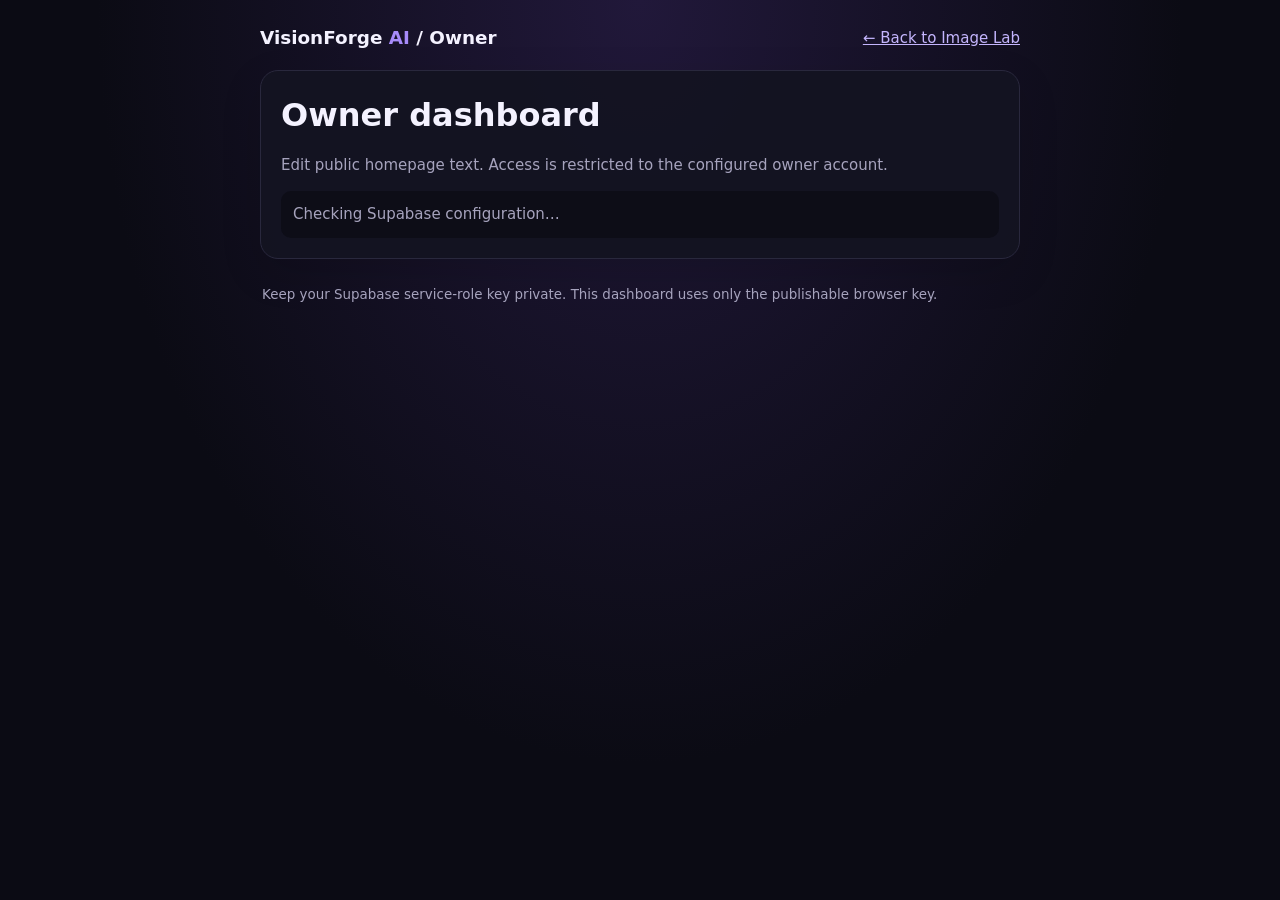
==== web-app/admin.html @ 821c1cf7 "Add GitHub OAuth sign-in to owner dashboard" ====
<!doctype html>
<html lang="en"><head>
<meta charset="utf-8"><meta name="viewport" content="width=device-width,initial-scale=1"><meta name="theme-color" content="#0b0b14"><meta name="robots" content="noindex,nofollow">
<title>VisionForge AI · Owner dashboard</title>
<style>
:root{color-scheme:dark;--line:#29283d;--text:#f4f2ff;--muted:#a6a3bd;--purple:#a78bfa}*{box-sizing:border-box}body{margin:0;min-height:100vh;background:radial-gradient(ellipse at top,#21183a 0,#0b0b14 60%);color:var(--text);font:15px/1.5 system-ui,-apple-system,Segoe UI,sans-serif;padding:24px 14px}.shell{max-width:760px;margin:auto}.top,.row{display:flex;justify-content:space-between;align-items:center;gap:12px;flex-wrap:wrap}.top{margin-bottom:18px}.brand{font-size:1.15rem;font-weight:800}.brand span{color:var(--purple)}a{color:#c4b5fd}.card{background:rgba(20,20,33,.95);border:1px solid var(--line);border-radius:18px;padding:20px;margin:14px 0;box-shadow:0 14px 40px #0002}h1{font-size:clamp(1.5rem,4vw,2rem);margin:0 0 8px}h2{font-size:1rem;margin:0 0 14px}.muted{color:var(--muted)}.notice{padding:12px;border-radius:10px;background:#0d0d17;color:var(--muted);overflow-wrap:anywhere}.notice.error{color:#fecaca;border:1px solid #7f1d1d}.notice.ok{color:#d9f99d;border:1px solid #365314}label{display:block;font-weight:650;margin:15px 0 6px}input,textarea{width:100%;border:1px solid #38334e;border-radius:10px;padding:12px;background:#0e0d19;color:var(--text);font:inherit}textarea{min-height:94px;resize:vertical}button{border:1px solid #3a3550;border-radius:11px;background:#201d32;color:var(--text);padding:11px 14px;font:inherit;cursor:pointer;min-height:42px}button.primary{background:linear-gradient(135deg,#8b5cf6,#6d28d9);border:0;font-weight:750}button:disabled{opacity:.5;cursor:not-allowed}.actions{display:flex;gap:9px;flex-wrap:wrap;margin-top:16px}.small,footer{font-size:.84rem}.hidden{display:none!important}input[type=checkbox]{width:auto;accent-color:var(--purple)}.check{display:flex;align-items:center;gap:9px;font-weight:500}.check label{margin:0}.safe{font-size:.84rem;color:#c7e9a2}footer{color:var(--muted);padding:12px 2px}@media(max-width:480px){.card{padding:15px}body{padding:15px 10px}}
</style></head><body><main class="shell">
<div class="top"><div class="brand">VisionForge <span>AI</span> / Owner</div><a href="./index.html">← Back to Image Lab</a></div>
<section class="card"><h1>Owner dashboard</h1><p class="muted">Edit public homepage text. Access is restricted to the configured owner account.</p><div id="setup" class="notice">Checking Supabase configuration…</div></section>
<section id="login-card" class="card hidden"><h2>Secure owner sign-in</h2><p class="muted">Sign in with the GitHub account linked to the owner email.</p><div class="actions"><button id="github-login" class="primary">Continue with GitHub</button></div><p id="login-status" class="notice" role="status" aria-live="polite">Only the verified owner email mo655099@gmail.com can manage content.</p></section>
<section id="editor-card" class="card hidden"><div class="row"><h2>Homepage content</h2><button id="sign-out">Sign out</button></div><p id="signed-in" class="muted small"></p>
<label for="label">Header label</label><input id="label" maxlength="100">
<label for="tagline">Intro line</label><textarea id="tagline" maxlength="240"></textarea>
<label for="description">Short description (SEO)</label><textarea id="description" maxlength="300"></textarea>
<label for="footer-text">Footer text</label><input id="footer-text" maxlength="180">
<label class="check"><input id="published" type="checkbox" checked> Publish these changes to visitors</label>
<div class="actions"><button id="save" class="primary">Save changes</button><button id="reload">Reload saved content</button></div><p id="editor-status" class="notice" role="status" aria-live="polite">Loading saved content…</p><p class="safe">Database Row Level Security protects writes in addition to the page’s owner check.</p></section>
<footer>Keep your Supabase service-role key private. This dashboard uses only the publishable browser key.</footer></main>
<script type="module">
import { createClient } from "https://esm.sh/@supabase/supabase-js@2";
import { SUPABASE_URL, SUPABASE_PUBLISHABLE_KEY, OWNER_EMAIL } from "./supabase-config.js";
const $ = id => document.getElementById(id);
const configured = SUPABASE_URL.startsWith("https://") && SUPABASE_PUBLISHABLE_KEY.length > 20;
let supabase = null, activeUser = null;
const setNotice = (id, text, kind = "") => { const el = $(id); el.textContent = text; el.className = "notice" + (kind ? " " + kind : ""); };
const show = (id, yes) => $(id).classList.toggle("hidden", !yes);
const checkOwner = user => !!user && (user.email || "").toLowerCase() === OWNER_EMAIL.toLowerCase();
async function loadContent() {
  setNotice("editor-status", "Loading saved content…");
  const { data, error } = await supabase.from("site_content").select("label, tagline, description, footer_text, published").eq("id", "home").maybeSingle();
  if (error) { setNotice("editor-status", "Could not load content: " + error.message + ". Confirm the SQL setup was run.", "error"); return; }
  if (!data) { setNotice("editor-status", "No content row found. Run supabase/owner-dashboard.sql in Supabase SQL Editor.", "error"); return; }
  $("label").value = data.label; $("tagline").value = data.tagline; $("description").value = data.description;
  $("footer-text").value = data.footer_text; $("published").checked = data.published;
  setNotice("editor-status", "Saved content loaded.", "ok");
}
async function refreshSession() {
  if (!supabase) return;
  const { data, error } = await supabase.auth.getSession();
  if (error) { setNotice("setup", "Could not check sign-in status. Check Supabase configuration and redirect URLs.", "error"); return; }
  const user = data.session?.user || null;
  if (user && !checkOwner(user)) {
    await supabase.auth.signOut(); activeUser = null; show("login-card", true); show("editor-card", false);
    setNotice("login-status", "Access denied. This dashboard is reserved for the configured owner email.", "error"); return;
  }
  activeUser = user; show("login-card", !user); show("editor-card", !!user);
  if (user) { $("signed-in").textContent = "Signed in as " + user.email; await loadContent(); }
}
$("github-login").addEventListener("click", async () => {
  $("github-login").disabled = true; setNotice("login-status", "Redirecting to GitHub…");
  const { error } = await supabase.auth.signInWithOAuth({
    provider: "github",
    options: { redirectTo: new URL("./admin.html", location.href).href, scopes: "read:user user:email" }
  });
  if (error) { $("github-login").disabled = false; setNotice("login-status", "Could not start GitHub sign-in: " + error.message + ". Check the Supabase GitHub provider setup.", "error"); }
});
$("save").addEventListener("click", async () => {
  if (!checkOwner(activeUser)) { setNotice("editor-status", "Owner sign-in required.", "error"); return; }
  const payload = { id:"home", label:$("label").value.trim(), tagline:$("tagline").value.trim(), description:$("description").value.trim(), footer_text:$("footer-text").value.trim(), published:$("published").checked, updated_at:new Date().toISOString(), updated_by:activeUser.id };
  if (!payload.label || !payload.tagline || !payload.description || !payload.footer_text) { setNotice("editor-status", "Please fill in all text fields.", "error"); return; }
  $("save").disabled = true;
  const { error } = await supabase.from("site_content").upsert(payload, { onConflict:"id" });
  $("save").disabled = false;
  setNotice("editor-status", error ? "Save blocked or failed: " + error.message + ". Check the owner RLS policy." : "Changes saved. Published text appears on the homepage after refresh.", error ? "error" : "ok");
});
$("reload").addEventListener("click", loadContent);
$("sign-out").addEventListener("click", async () => { await supabase.auth.signOut(); activeUser = null; show("editor-card", false); show("login-card", true); setNotice("login-status", "Signed out."); });
if (configured) {
  supabase = createClient(SUPABASE_URL, SUPABASE_PUBLISHABLE_KEY, { auth:{persistSession:true,autoRefreshToken:true,detectSessionInUrl:true} });
  $("setup").textContent = "Supabase configured. Database Row Level Security also enforces owner-only writes.";
  supabase.auth.onAuthStateChange(() => { setTimeout(() => refreshSession(), 0); });
  await refreshSession();
} else {
  setNotice("setup", "Setup required: set SUPABASE_URL and SUPABASE_PUBLISHABLE_KEY in web-app/supabase-config.js, then run the SQL setup. Never put a service-role key in browser code.", "error");
}
</script></body></html>
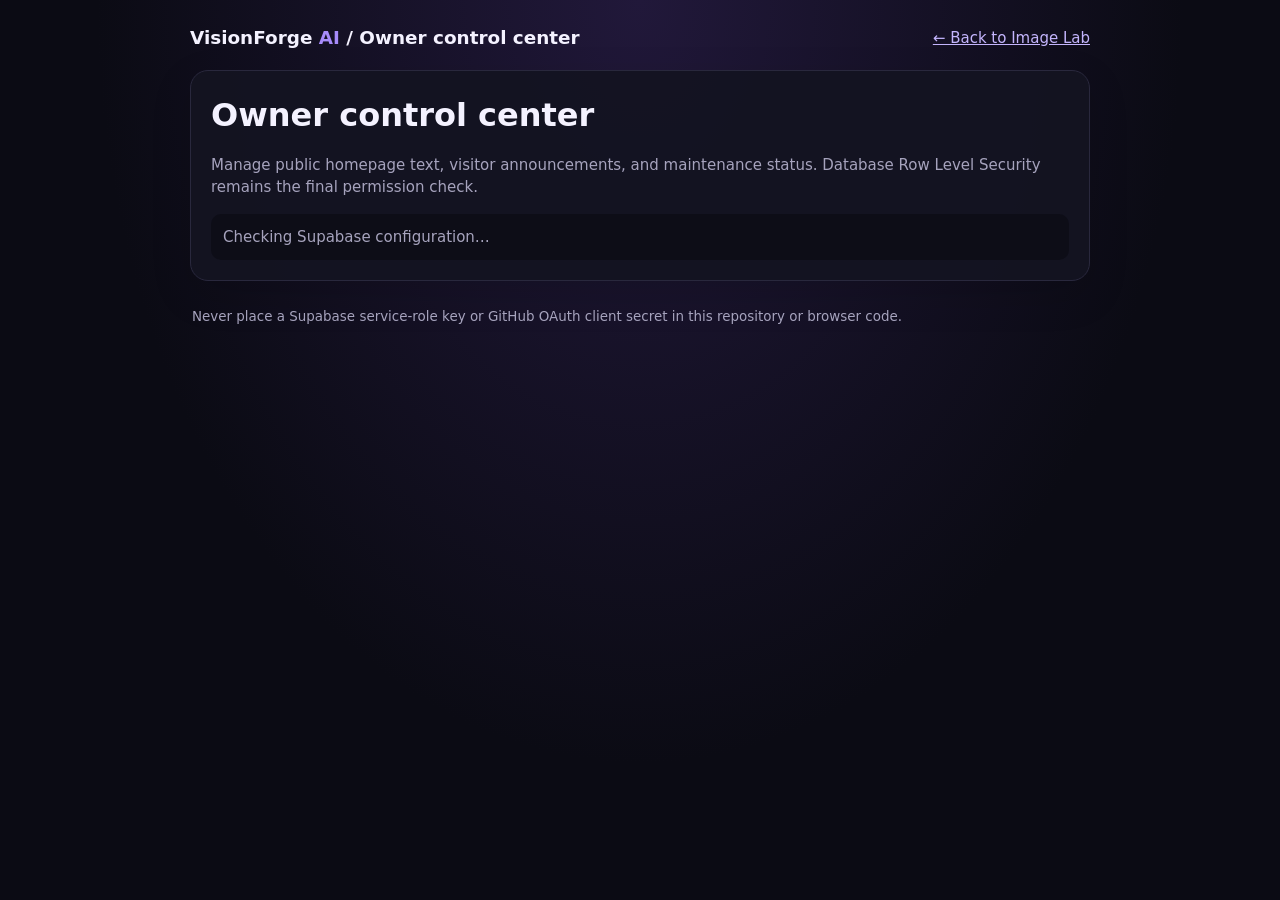
==== commit da4bbfb3: "Expand owner dashboard into control center" ====
--- a/web-app/admin.html
+++ b/web-app/admin.html
@@ -1,38 +1,62 @@
 <!doctype html>
 <html lang="en"><head>
 <meta charset="utf-8"><meta name="viewport" content="width=device-width,initial-scale=1"><meta name="theme-color" content="#0b0b14"><meta name="robots" content="noindex,nofollow">
-<title>VisionForge AI · Owner dashboard</title>
+<title>VisionForge AI · Owner control center</title>
 <style>
-:root{color-scheme:dark;--line:#29283d;--text:#f4f2ff;--muted:#a6a3bd;--purple:#a78bfa}*{box-sizing:border-box}body{margin:0;min-height:100vh;background:radial-gradient(ellipse at top,#21183a 0,#0b0b14 60%);color:var(--text);font:15px/1.5 system-ui,-apple-system,Segoe UI,sans-serif;padding:24px 14px}.shell{max-width:760px;margin:auto}.top,.row{display:flex;justify-content:space-between;align-items:center;gap:12px;flex-wrap:wrap}.top{margin-bottom:18px}.brand{font-size:1.15rem;font-weight:800}.brand span{color:var(--purple)}a{color:#c4b5fd}.card{background:rgba(20,20,33,.95);border:1px solid var(--line);border-radius:18px;padding:20px;margin:14px 0;box-shadow:0 14px 40px #0002}h1{font-size:clamp(1.5rem,4vw,2rem);margin:0 0 8px}h2{font-size:1rem;margin:0 0 14px}.muted{color:var(--muted)}.notice{padding:12px;border-radius:10px;background:#0d0d17;color:var(--muted);overflow-wrap:anywhere}.notice.error{color:#fecaca;border:1px solid #7f1d1d}.notice.ok{color:#d9f99d;border:1px solid #365314}label{display:block;font-weight:650;margin:15px 0 6px}input,textarea{width:100%;border:1px solid #38334e;border-radius:10px;padding:12px;background:#0e0d19;color:var(--text);font:inherit}textarea{min-height:94px;resize:vertical}button{border:1px solid #3a3550;border-radius:11px;background:#201d32;color:var(--text);padding:11px 14px;font:inherit;cursor:pointer;min-height:42px}button.primary{background:linear-gradient(135deg,#8b5cf6,#6d28d9);border:0;font-weight:750}button:disabled{opacity:.5;cursor:not-allowed}.actions{display:flex;gap:9px;flex-wrap:wrap;margin-top:16px}.small,footer{font-size:.84rem}.hidden{display:none!important}input[type=checkbox]{width:auto;accent-color:var(--purple)}.check{display:flex;align-items:center;gap:9px;font-weight:500}.check label{margin:0}.safe{font-size:.84rem;color:#c7e9a2}footer{color:var(--muted);padding:12px 2px}@media(max-width:480px){.card{padding:15px}body{padding:15px 10px}}
+:root{color-scheme:dark;--line:#29283d;--text:#f4f2ff;--muted:#a6a3bd;--purple:#a78bfa;--green:#a3e635}*{box-sizing:border-box}body{margin:0;min-height:100vh;background:radial-gradient(ellipse at top,#21183a 0,#0b0b14 60%);color:var(--text);font:15px/1.5 system-ui,-apple-system,Segoe UI,sans-serif;padding:24px 14px}.shell{max-width:900px;margin:auto}.top,.row{display:flex;justify-content:space-between;align-items:center;gap:12px;flex-wrap:wrap}.top{margin-bottom:18px}.brand{font-size:1.15rem;font-weight:800}.brand span{color:var(--purple)}a{color:#c4b5fd}.card{background:rgba(20,20,33,.95);border:1px solid var(--line);border-radius:18px;padding:20px;margin:14px 0;box-shadow:0 14px 40px #0002}h1{font-size:clamp(1.5rem,4vw,2rem);margin:0 0 8px}h2{font-size:1rem;margin:0 0 14px}.muted{color:var(--muted)}.notice{padding:12px;border-radius:10px;background:#0d0d17;color:var(--muted);overflow-wrap:anywhere}.notice.error{color:#fecaca;border:1px solid #7f1d1d}.notice.ok{color:#d9f99d;border:1px solid #365314}.notice.warn{color:#fde68a;border:1px solid #854d0e}label{display:block;font-weight:650;margin:15px 0 6px}input,textarea{width:100%;border:1px solid #38334e;border-radius:10px;padding:12px;background:#0e0d19;color:var(--text);font:inherit}textarea{min-height:94px;resize:vertical}button{border:1px solid #3a3550;border-radius:11px;background:#201d32;color:var(--text);padding:11px 14px;font:inherit;cursor:pointer;min-height:42px}button.primary{background:linear-gradient(135deg,#8b5cf6,#6d28d9);border:0;font-weight:750}button:disabled{opacity:.5;cursor:not-allowed}.actions{display:flex;gap:9px;flex-wrap:wrap;margin-top:16px}.small,footer{font-size:.84rem}.hidden{display:none!important}input[type=checkbox]{width:auto;accent-color:var(--purple)}.check{display:flex;align-items:center;gap:9px;font-weight:500}.check label{margin:0}.safe{font-size:.84rem;color:#c7e9a2}.grid{display:grid;grid-template-columns:repeat(3,minmax(0,1fr));gap:10px}.metric{padding:14px;border:1px solid var(--line);border-radius:12px;background:#0d0d17;min-width:0}.metric strong{display:block;font-size:1rem;overflow-wrap:anywhere}.metric span{color:var(--muted);font-size:.82rem}footer{color:var(--muted);padding:12px 2px}@media(max-width:560px){.card{padding:15px}body{padding:15px 10px}.grid{grid-template-columns:1fr}}
 </style></head><body><main class="shell">
-<div class="top"><div class="brand">VisionForge <span>AI</span> / Owner</div><a href="./index.html">← Back to Image Lab</a></div>
-<section class="card"><h1>Owner dashboard</h1><p class="muted">Edit public homepage text. Access is restricted to the configured owner account.</p><div id="setup" class="notice">Checking Supabase configuration…</div></section>
-<section id="login-card" class="card hidden"><h2>Secure owner sign-in</h2><p class="muted">Sign in with the GitHub account linked to the owner email.</p><div class="actions"><button id="github-login" class="primary">Continue with GitHub</button></div><p id="login-status" class="notice" role="status" aria-live="polite">Only the verified owner email mo655099@gmail.com can manage content.</p></section>
-<section id="editor-card" class="card hidden"><div class="row"><h2>Homepage content</h2><button id="sign-out">Sign out</button></div><p id="signed-in" class="muted small"></p>
+<div class="top"><div class="brand">VisionForge <span>AI</span> / Owner control center</div><a href="./index.html">← Back to Image Lab</a></div>
+<section class="card"><h1>Owner control center</h1><p class="muted">Manage public homepage text, visitor announcements, and maintenance status. Database Row Level Security remains the final permission check.</p><div id="setup" class="notice">Checking Supabase configuration…</div></section>
+<section id="login-card" class="card hidden"><h2>Sign in to VisionForge AI</h2><p class="muted">Use the shared login page. Owner controls are available only to the authorized GitHub account.</p><div class="actions"><button id="github-login" class="primary">Open shared login page</button></div><p id="login-status" class="notice" role="status" aria-live="polite">Owner access requires the authorized GitHub account.</p></section>
+<section id="editor-card" class="hidden">
+<div class="card"><div class="row"><h2>Control overview</h2><button id="sign-out">Sign out</button></div><p id="signed-in" class="muted small"></p><div class="grid"><div class="metric"><strong id="publish-state">Checking…</strong><span>Homepage visibility</span></div><div class="metric"><strong id="announcement-state">Checking…</strong><span>Visitor announcement</span></div><div class="metric"><strong id="maintenance-state">Checking…</strong><span>Maintenance mode</span></div></div><p id="last-updated" class="muted small">Last saved: not loaded</p></div>
+<div class="card"><h2>Homepage content</h2>
 <label for="label">Header label</label><input id="label" maxlength="100">
 <label for="tagline">Intro line</label><textarea id="tagline" maxlength="240"></textarea>
 <label for="description">Short description (SEO)</label><textarea id="description" maxlength="300"></textarea>
 <label for="footer-text">Footer text</label><input id="footer-text" maxlength="180">
-<label class="check"><input id="published" type="checkbox" checked> Publish these changes to visitors</label>
-<div class="actions"><button id="save" class="primary">Save changes</button><button id="reload">Reload saved content</button></div><p id="editor-status" class="notice" role="status" aria-live="polite">Loading saved content…</p><p class="safe">Database Row Level Security protects writes in addition to the page’s owner check.</p></section>
-<footer>Keep your Supabase service-role key private. This dashboard uses only the publishable browser key.</footer></main>
+<label class="check"><input id="published" type="checkbox" checked> Publish database-managed homepage text</label>
+</div>
+<div class="card"><h2>Visitor announcement</h2><p class="muted small">Show a short notice at the top of the public Image Lab. Keep it helpful and avoid posting private information.</p>
+<label for="announcement-text">Announcement message</label><textarea id="announcement-text" maxlength="240" placeholder="New features are available…"></textarea>
+<label class="check"><input id="announcement-enabled" type="checkbox"> Show announcement to visitors</label>
+</div>
+<div class="card"><h2>App availability</h2><p class="muted small">Maintenance mode displays your message and temporarily hides the public image workspace. The owner dashboard stays available.</p>
+<label for="maintenance-message">Maintenance message</label><textarea id="maintenance-message" maxlength="240"></textarea>
+<label class="check"><input id="maintenance-mode" type="checkbox"> Enable maintenance mode for visitors</label>
+<p class="notice warn">Use maintenance mode only when needed. Visitors can still open the login page and owner dashboard.</p>
+</div>
+<div class="card"><div class="actions"><button id="save" class="primary">Save all controls</button><button id="reload">Discard local edits / reload saved settings</button><button id="preview">Open public app</button></div><p id="editor-status" class="notice" role="status" aria-live="polite">Loading saved settings…</p><p class="safe">Security: this page uses the public Supabase key only. Owner writes are enforced by database RLS, not just by this interface.</p></div>
+</section>
+<footer>Never place a Supabase service-role key or GitHub OAuth client secret in this repository or browser code.</footer></main>
 <script type="module">
 import { createClient } from "https://esm.sh/@supabase/supabase-js@2";
-import { SUPABASE_URL, SUPABASE_PUBLISHABLE_KEY, OWNER_EMAIL } from "./supabase-config.js";
+import { SUPABASE_URL, SUPABASE_PUBLISHABLE_KEY, OWNER_EMAIL, OWNER_GITHUB_USERNAME } from "./supabase-config.js";
 const $ = id => document.getElementById(id);
 const configured = SUPABASE_URL.startsWith("https://") && SUPABASE_PUBLISHABLE_KEY.length > 20;
-let supabase = null, activeUser = null;
+let supabase = null, activeUser = null, busy = false;
 const setNotice = (id, text, kind = "") => { const el = $(id); el.textContent = text; el.className = "notice" + (kind ? " " + kind : ""); };
 const show = (id, yes) => $(id).classList.toggle("hidden", !yes);
-const checkOwner = user => !!user && (user.email || "").toLowerCase() === OWNER_EMAIL.toLowerCase();
+const checkOwner = user => !!user && (user.email || "").toLowerCase() === OWNER_EMAIL.toLowerCase() &&
+  (user.identities || []).some(identity => { const data = identity.identity_data || {}; return identity.provider === "github" && String(data.user_name || data.login || "").toLowerCase() === OWNER_GITHUB_USERNAME.toLowerCase(); });
+function renderOverview(data) {
+  $("publish-state").textContent = data.published ? "Published" : "Hidden";
+  $("announcement-state").textContent = data.announcement_enabled ? "On" : "Off";
+  $("maintenance-state").textContent = data.maintenance_mode ? "Enabled" : "Off";
+  $("last-updated").textContent = "Last saved: " + (data.updated_at ? new Date(data.updated_at).toLocaleString() : "not recorded");
+}
 async function loadContent() {
-  setNotice("editor-status", "Loading saved content…");
-  const { data, error } = await supabase.from("site_content").select("label, tagline, description, footer_text, published").eq("id", "home").maybeSingle();
-  if (error) { setNotice("editor-status", "Could not load content: " + error.message + ". Confirm the SQL setup was run.", "error"); return; }
-  if (!data) { setNotice("editor-status", "No content row found. Run supabase/owner-dashboard.sql in Supabase SQL Editor.", "error"); return; }
-  $("label").value = data.label; $("tagline").value = data.tagline; $("description").value = data.description;
-  $("footer-text").value = data.footer_text; $("published").checked = data.published;
-  setNotice("editor-status", "Saved content loaded.", "ok");
+  setNotice("editor-status", "Loading saved settings…");
+  const { data, error } = await supabase.from("site_content").select("label,tagline,description,footer_text,published,announcement_text,announcement_enabled,maintenance_mode,maintenance_message,updated_at,updated_by").eq("id","home").maybeSingle();
+  if (error) { setNotice("editor-status", "Could not load settings: " + error.message + ". Confirm the latest SQL setup was run.", "error"); return; }
+  if (!data) { setNotice("editor-status", "No settings row found. Run supabase/owner-dashboard.sql in Supabase SQL Editor.", "error"); return; }
+  $("label").value = data.label || ""; $("tagline").value = data.tagline || ""; $("description").value = data.description || "";
+  $("footer-text").value = data.footer_text || ""; $("published").checked = !!data.published;
+  $("announcement-text").value = data.announcement_text || ""; $("announcement-enabled").checked = !!data.announcement_enabled;
+  $("maintenance-mode").checked = !!data.maintenance_mode;
+  $("maintenance-message").value = data.maintenance_message || "VisionForge AI is temporarily undergoing maintenance. Please check back soon.";
+  renderOverview(data);
+  setNotice("editor-status", "Saved settings loaded. Your unsaved edits will be replaced if you reload.", "ok");
 }
 async function refreshSession() {
   if (!supabase) return;
@@ -41,36 +65,43 @@
   const user = data.session?.user || null;
   if (user && !checkOwner(user)) {
     await supabase.auth.signOut(); activeUser = null; show("login-card", true); show("editor-card", false);
-    setNotice("login-status", "Access denied. This dashboard is reserved for the configured owner email.", "error"); return;
+    setNotice("login-status", "Access denied. This dashboard is reserved for the authorized owner GitHub account.", "error"); return;
   }
   activeUser = user; show("login-card", !user); show("editor-card", !!user);
-  if (user) { $("signed-in").textContent = "Signed in as " + user.email; await loadContent(); }
+  if (user) { $("signed-in").textContent = "Authorized owner session: " + (user.user_metadata?.user_name || user.email); await loadContent(); }
 }
-$("github-login").addEventListener("click", async () => {
-  $("github-login").disabled = true; setNotice("login-status", "Redirecting to GitHub…");
-  const { error } = await supabase.auth.signInWithOAuth({
-    provider: "github",
-    options: { redirectTo: new URL("./admin.html", location.href).href, scopes: "read:user user:email" }
-  });
-  if (error) { $("github-login").disabled = false; setNotice("login-status", "Could not start GitHub sign-in: " + error.message + ". Check the Supabase GitHub provider setup.", "error"); }
-});
+$("github-login").addEventListener("click", () => { location.href = "./login.html?next=admin"; });
 $("save").addEventListener("click", async () => {
+  if (busy) return;
   if (!checkOwner(activeUser)) { setNotice("editor-status", "Owner sign-in required.", "error"); return; }
-  const payload = { id:"home", label:$("label").value.trim(), tagline:$("tagline").value.trim(), description:$("description").value.trim(), footer_text:$("footer-text").value.trim(), published:$("published").checked, updated_at:new Date().toISOString(), updated_by:activeUser.id };
-  if (!payload.label || !payload.tagline || !payload.description || !payload.footer_text) { setNotice("editor-status", "Please fill in all text fields.", "error"); return; }
-  $("save").disabled = true;
-  const { error } = await supabase.from("site_content").upsert(payload, { onConflict:"id" });
-  $("save").disabled = false;
-  setNotice("editor-status", error ? "Save blocked or failed: " + error.message + ". Check the owner RLS policy." : "Changes saved. Published text appears on the homepage after refresh.", error ? "error" : "ok");
+  const payload = {
+    id:"home", label:$("label").value.trim(), tagline:$("tagline").value.trim(), description:$("description").value.trim(),
+    footer_text:$("footer-text").value.trim(), published:$("published").checked,
+    announcement_text:$("announcement-text").value.trim(), announcement_enabled:$("announcement-enabled").checked,
+    maintenance_mode:$("maintenance-mode").checked, maintenance_message:$("maintenance-message").value.trim(),
+    updated_at:new Date().toISOString(), updated_by:activeUser.id
+  };
+  if (!payload.label || !payload.tagline || !payload.description || !payload.footer_text || !payload.maintenance_message) {
+    setNotice("editor-status", "Fill in all required homepage fields and the maintenance message.", "error"); return;
+  }
+  if (payload.announcement_enabled && !payload.announcement_text) { setNotice("editor-status", "Add an announcement message or turn the announcement off.", "error"); return; }
+  busy = true; $("save").disabled = true; setNotice("editor-status", "Saving owner controls…");
+  try {
+    const { error } = await supabase.from("site_content").upsert(payload, { onConflict:"id" });
+    if (error) throw error;
+    renderOverview(payload);
+    $("last-updated").textContent = "Last saved: " + new Date(payload.updated_at).toLocaleString();
+    setNotice("editor-status", "Saved successfully. Refresh the public app to see the changes.", "ok");
+  } catch (error) { setNotice("editor-status", "Save blocked or failed: " + (error.message || "Unknown error") + ". Check the latest SQL/RLS setup.", "error"); }
+  finally { busy = false; $("save").disabled = false; }
 });
 $("reload").addEventListener("click", loadContent);
+$("preview").addEventListener("click", () => window.open("./index.html", "_blank", "noopener,noreferrer"));
 $("sign-out").addEventListener("click", async () => { await supabase.auth.signOut(); activeUser = null; show("editor-card", false); show("login-card", true); setNotice("login-status", "Signed out."); });
 if (configured) {
   supabase = createClient(SUPABASE_URL, SUPABASE_PUBLISHABLE_KEY, { auth:{persistSession:true,autoRefreshToken:true,detectSessionInUrl:true} });
-  $("setup").textContent = "Supabase configured. Database Row Level Security also enforces owner-only writes.";
+  $("setup").textContent = "Supabase configured. Database Row Level Security enforces owner-only writes.";
   supabase.auth.onAuthStateChange(() => { setTimeout(() => refreshSession(), 0); });
   await refreshSession();
-} else {
-  setNotice("setup", "Setup required: set SUPABASE_URL and SUPABASE_PUBLISHABLE_KEY in web-app/supabase-config.js, then run the SQL setup. Never put a service-role key in browser code.", "error");
-}
-</script></body></html>
+} else setNotice("setup", "Setup required: set SUPABASE_URL and SUPABASE_PUBLISHABLE_KEY in web-app/supabase-config.js, then run the SQL setup. Never put a service-role key in browser code.", "error");
+</script></body></html>
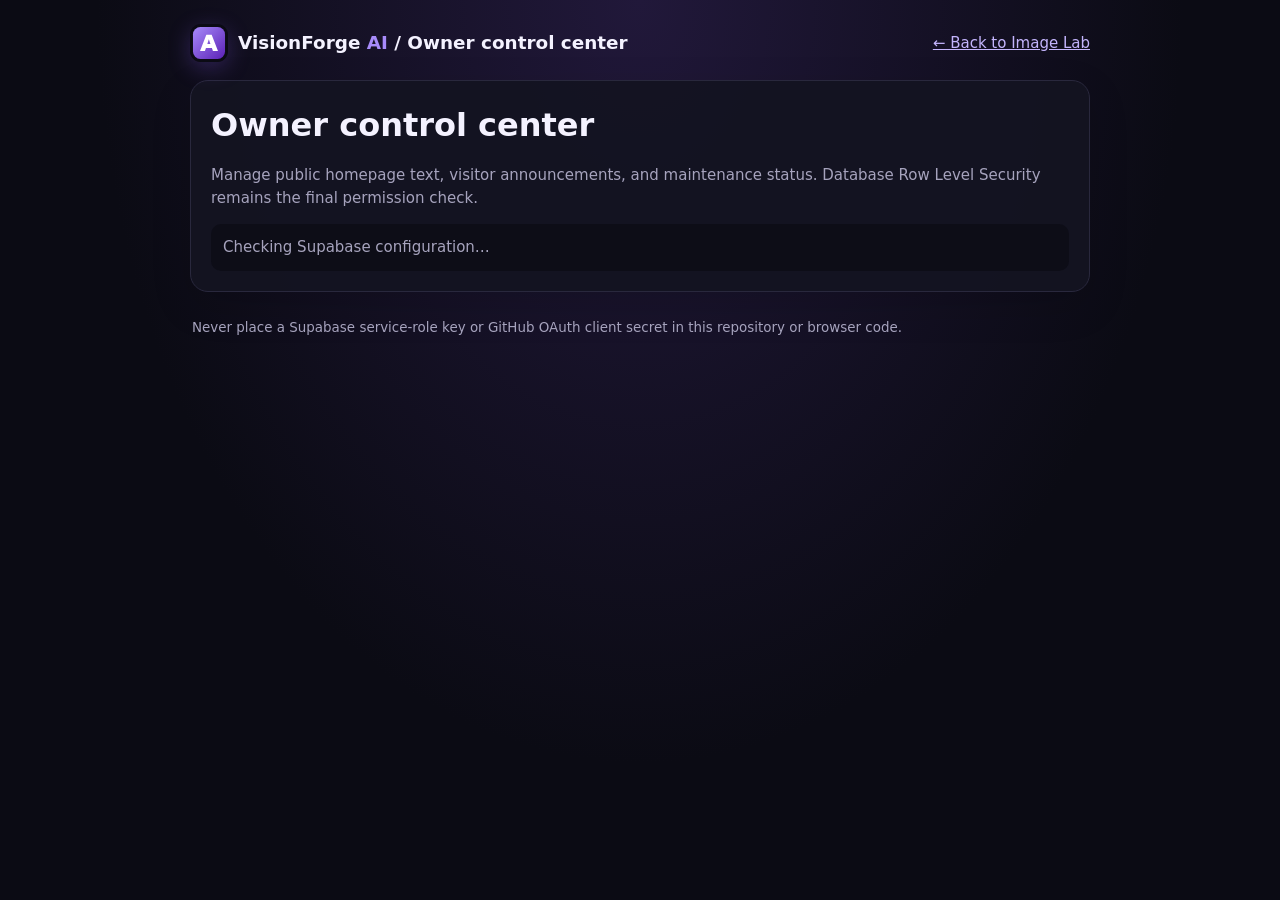
==== commit a3ec67e2: "Use shared VisionForge branding in owner dashboard" ====
--- a/web-app/admin.html
+++ b/web-app/admin.html
@@ -1,11 +1,11 @@
 <!doctype html>
 <html lang="en"><head>
-<meta charset="utf-8"><meta name="viewport" content="width=device-width,initial-scale=1"><meta name="theme-color" content="#0b0b14"><meta name="robots" content="noindex,nofollow">
+<meta charset="utf-8"><meta name="viewport" content="width=device-width,initial-scale=1"><meta name="theme-color" content="#0b0b14"><link rel="icon" href="./icon.svg" type="image/svg+xml"><meta name="robots" content="noindex,nofollow">
 <title>VisionForge AI · Owner control center</title>
 <style>
-:root{color-scheme:dark;--line:#29283d;--text:#f4f2ff;--muted:#a6a3bd;--purple:#a78bfa;--green:#a3e635}*{box-sizing:border-box}body{margin:0;min-height:100vh;background:radial-gradient(ellipse at top,#21183a 0,#0b0b14 60%);color:var(--text);font:15px/1.5 system-ui,-apple-system,Segoe UI,sans-serif;padding:24px 14px}.shell{max-width:900px;margin:auto}.top,.row{display:flex;justify-content:space-between;align-items:center;gap:12px;flex-wrap:wrap}.top{margin-bottom:18px}.brand{font-size:1.15rem;font-weight:800}.brand span{color:var(--purple)}a{color:#c4b5fd}.card{background:rgba(20,20,33,.95);border:1px solid var(--line);border-radius:18px;padding:20px;margin:14px 0;box-shadow:0 14px 40px #0002}h1{font-size:clamp(1.5rem,4vw,2rem);margin:0 0 8px}h2{font-size:1rem;margin:0 0 14px}.muted{color:var(--muted)}.notice{padding:12px;border-radius:10px;background:#0d0d17;color:var(--muted);overflow-wrap:anywhere}.notice.error{color:#fecaca;border:1px solid #7f1d1d}.notice.ok{color:#d9f99d;border:1px solid #365314}.notice.warn{color:#fde68a;border:1px solid #854d0e}label{display:block;font-weight:650;margin:15px 0 6px}input,textarea{width:100%;border:1px solid #38334e;border-radius:10px;padding:12px;background:#0e0d19;color:var(--text);font:inherit}textarea{min-height:94px;resize:vertical}button{border:1px solid #3a3550;border-radius:11px;background:#201d32;color:var(--text);padding:11px 14px;font:inherit;cursor:pointer;min-height:42px}button.primary{background:linear-gradient(135deg,#8b5cf6,#6d28d9);border:0;font-weight:750}button:disabled{opacity:.5;cursor:not-allowed}.actions{display:flex;gap:9px;flex-wrap:wrap;margin-top:16px}.small,footer{font-size:.84rem}.hidden{display:none!important}input[type=checkbox]{width:auto;accent-color:var(--purple)}.check{display:flex;align-items:center;gap:9px;font-weight:500}.check label{margin:0}.safe{font-size:.84rem;color:#c7e9a2}.grid{display:grid;grid-template-columns:repeat(3,minmax(0,1fr));gap:10px}.metric{padding:14px;border:1px solid var(--line);border-radius:12px;background:#0d0d17;min-width:0}.metric strong{display:block;font-size:1rem;overflow-wrap:anywhere}.metric span{color:var(--muted);font-size:.82rem}footer{color:var(--muted);padding:12px 2px}@media(max-width:560px){.card{padding:15px}body{padding:15px 10px}.grid{grid-template-columns:1fr}}
+:root{color-scheme:dark;--line:#29283d;--text:#f4f2ff;--muted:#a6a3bd;--purple:#a78bfa;--green:#a3e635}*{box-sizing:border-box}body{margin:0;min-height:100vh;background:radial-gradient(ellipse at top,#21183a 0,#0b0b14 60%);color:var(--text);font:15px/1.5 system-ui,-apple-system,Segoe UI,sans-serif;padding:24px 14px}.shell{max-width:900px;margin:auto}.top,.row{display:flex;justify-content:space-between;align-items:center;gap:12px;flex-wrap:wrap}.top{margin-bottom:18px}.brand{display:flex;align-items:center;gap:10px;font-size:1.15rem;font-weight:800}.brand img{width:38px;height:38px;border-radius:11px;object-fit:cover;box-shadow:0 6px 22px #8b5cf644}.brand span{color:var(--purple)}a{color:#c4b5fd}.card{background:rgba(20,20,33,.95);border:1px solid var(--line);border-radius:18px;padding:20px;margin:14px 0;box-shadow:0 14px 40px #0002}h1{font-size:clamp(1.5rem,4vw,2rem);margin:0 0 8px}h2{font-size:1rem;margin:0 0 14px}.muted{color:var(--muted)}.notice{padding:12px;border-radius:10px;background:#0d0d17;color:var(--muted);overflow-wrap:anywhere}.notice.error{color:#fecaca;border:1px solid #7f1d1d}.notice.ok{color:#d9f99d;border:1px solid #365314}.notice.warn{color:#fde68a;border:1px solid #854d0e}label{display:block;font-weight:650;margin:15px 0 6px}input,textarea{width:100%;border:1px solid #38334e;border-radius:10px;padding:12px;background:#0e0d19;color:var(--text);font:inherit}textarea{min-height:94px;resize:vertical}button{border:1px solid #3a3550;border-radius:11px;background:#201d32;color:var(--text);padding:11px 14px;font:inherit;cursor:pointer;min-height:42px}button.primary{background:linear-gradient(135deg,#8b5cf6,#6d28d9);border:0;font-weight:750}button:disabled{opacity:.5;cursor:not-allowed}.actions{display:flex;gap:9px;flex-wrap:wrap;margin-top:16px}.small,footer{font-size:.84rem}.hidden{display:none!important}input[type=checkbox]{width:auto;accent-color:var(--purple)}.check{display:flex;align-items:center;gap:9px;font-weight:500}.check label{margin:0}.safe{font-size:.84rem;color:#c7e9a2}.grid{display:grid;grid-template-columns:repeat(3,minmax(0,1fr));gap:10px}.metric{padding:14px;border:1px solid var(--line);border-radius:12px;background:#0d0d17;min-width:0}.metric strong{display:block;font-size:1rem;overflow-wrap:anywhere}.metric span{color:var(--muted);font-size:.82rem}footer{color:var(--muted);padding:12px 2px}@media(max-width:560px){.card{padding:15px}body{padding:15px 10px}.grid{grid-template-columns:1fr}}
 </style></head><body><main class="shell">
-<div class="top"><div class="brand">VisionForge <span>AI</span> / Owner control center</div><a href="./index.html">← Back to Image Lab</a></div>
+<div class="top"><div class="brand"><img src="./icon.svg" alt="VisionForge AI logo" width="38" height="38"><div>VisionForge <span>AI</span> / Owner control center</div></div><a href="./index.html">← Back to Image Lab</a></div>
 <section class="card"><h1>Owner control center</h1><p class="muted">Manage public homepage text, visitor announcements, and maintenance status. Database Row Level Security remains the final permission check.</p><div id="setup" class="notice">Checking Supabase configuration…</div></section>
 <section id="login-card" class="card hidden"><h2>Sign in to VisionForge AI</h2><p class="muted">Use the shared login page. Owner controls are available only to the authorized GitHub account.</p><div class="actions"><button id="github-login" class="primary">Open shared login page</button></div><p id="login-status" class="notice" role="status" aria-live="polite">Owner access requires the authorized GitHub account.</p></section>
 <section id="editor-card" class="hidden">
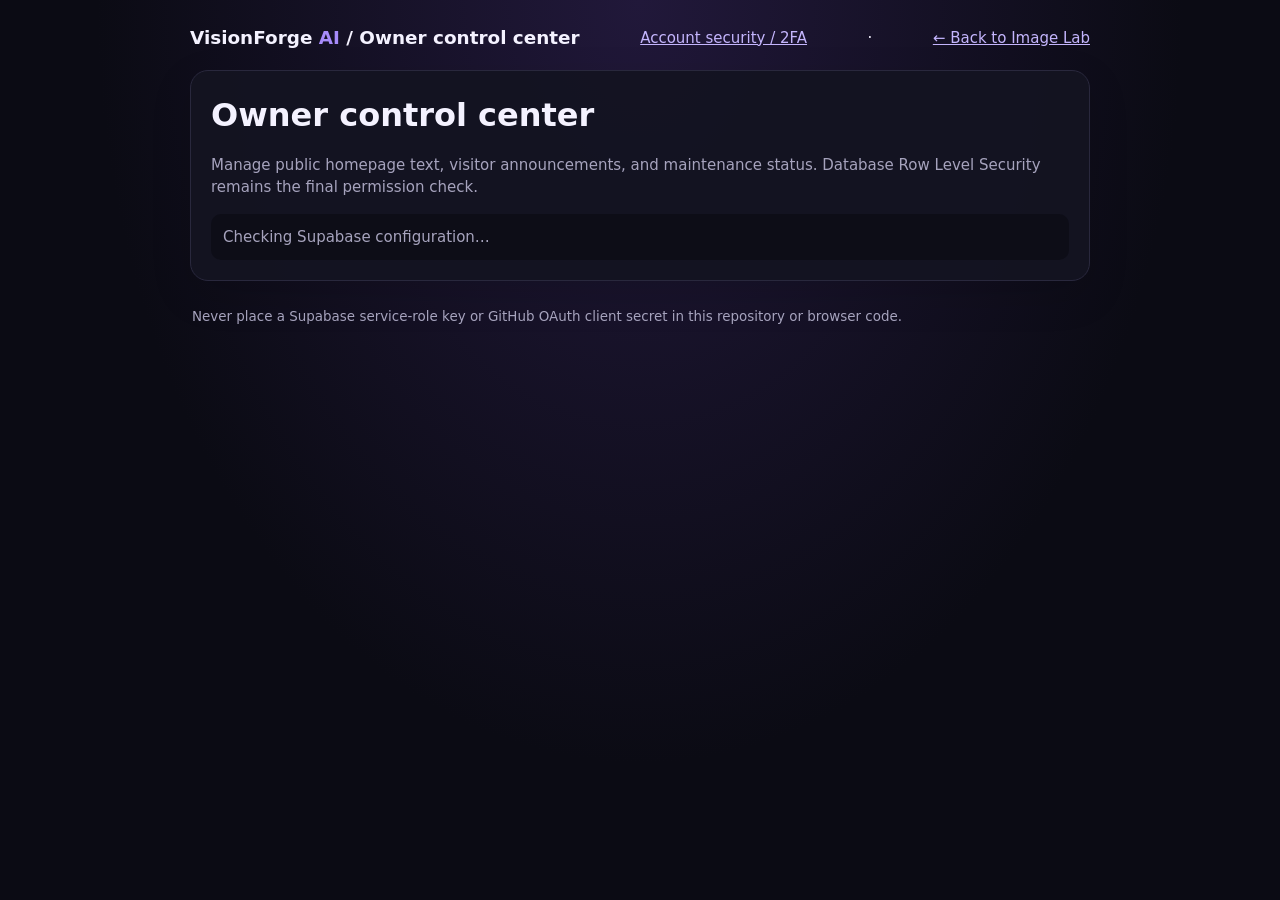
==== commit 721c64d4: "Link account security from owner dashboard" ====
--- a/web-app/admin.html
+++ b/web-app/admin.html
@@ -1,11 +1,11 @@
 <!doctype html>
 <html lang="en"><head>
-<meta charset="utf-8"><meta name="viewport" content="width=device-width,initial-scale=1"><meta name="theme-color" content="#0b0b14"><link rel="icon" href="./icon.svg" type="image/svg+xml"><meta name="robots" content="noindex,nofollow">
+<meta charset="utf-8"><meta name="viewport" content="width=device-width,initial-scale=1"><meta name="theme-color" content="#0b0b14"><meta name="robots" content="noindex,nofollow">
 <title>VisionForge AI · Owner control center</title>
 <style>
-:root{color-scheme:dark;--line:#29283d;--text:#f4f2ff;--muted:#a6a3bd;--purple:#a78bfa;--green:#a3e635}*{box-sizing:border-box}body{margin:0;min-height:100vh;background:radial-gradient(ellipse at top,#21183a 0,#0b0b14 60%);color:var(--text);font:15px/1.5 system-ui,-apple-system,Segoe UI,sans-serif;padding:24px 14px}.shell{max-width:900px;margin:auto}.top,.row{display:flex;justify-content:space-between;align-items:center;gap:12px;flex-wrap:wrap}.top{margin-bottom:18px}.brand{display:flex;align-items:center;gap:10px;font-size:1.15rem;font-weight:800}.brand img{width:38px;height:38px;border-radius:11px;object-fit:cover;box-shadow:0 6px 22px #8b5cf644}.brand span{color:var(--purple)}a{color:#c4b5fd}.card{background:rgba(20,20,33,.95);border:1px solid var(--line);border-radius:18px;padding:20px;margin:14px 0;box-shadow:0 14px 40px #0002}h1{font-size:clamp(1.5rem,4vw,2rem);margin:0 0 8px}h2{font-size:1rem;margin:0 0 14px}.muted{color:var(--muted)}.notice{padding:12px;border-radius:10px;background:#0d0d17;color:var(--muted);overflow-wrap:anywhere}.notice.error{color:#fecaca;border:1px solid #7f1d1d}.notice.ok{color:#d9f99d;border:1px solid #365314}.notice.warn{color:#fde68a;border:1px solid #854d0e}label{display:block;font-weight:650;margin:15px 0 6px}input,textarea{width:100%;border:1px solid #38334e;border-radius:10px;padding:12px;background:#0e0d19;color:var(--text);font:inherit}textarea{min-height:94px;resize:vertical}button{border:1px solid #3a3550;border-radius:11px;background:#201d32;color:var(--text);padding:11px 14px;font:inherit;cursor:pointer;min-height:42px}button.primary{background:linear-gradient(135deg,#8b5cf6,#6d28d9);border:0;font-weight:750}button:disabled{opacity:.5;cursor:not-allowed}.actions{display:flex;gap:9px;flex-wrap:wrap;margin-top:16px}.small,footer{font-size:.84rem}.hidden{display:none!important}input[type=checkbox]{width:auto;accent-color:var(--purple)}.check{display:flex;align-items:center;gap:9px;font-weight:500}.check label{margin:0}.safe{font-size:.84rem;color:#c7e9a2}.grid{display:grid;grid-template-columns:repeat(3,minmax(0,1fr));gap:10px}.metric{padding:14px;border:1px solid var(--line);border-radius:12px;background:#0d0d17;min-width:0}.metric strong{display:block;font-size:1rem;overflow-wrap:anywhere}.metric span{color:var(--muted);font-size:.82rem}footer{color:var(--muted);padding:12px 2px}@media(max-width:560px){.card{padding:15px}body{padding:15px 10px}.grid{grid-template-columns:1fr}}
+:root{color-scheme:dark;--line:#29283d;--text:#f4f2ff;--muted:#a6a3bd;--purple:#a78bfa;--green:#a3e635}*{box-sizing:border-box}body{margin:0;min-height:100vh;background:radial-gradient(ellipse at top,#21183a 0,#0b0b14 60%);color:var(--text);font:15px/1.5 system-ui,-apple-system,Segoe UI,sans-serif;padding:24px 14px}.shell{max-width:900px;margin:auto}.top,.row{display:flex;justify-content:space-between;align-items:center;gap:12px;flex-wrap:wrap}.top{margin-bottom:18px}.brand{font-size:1.15rem;font-weight:800}.brand span{color:var(--purple)}a{color:#c4b5fd}.card{background:rgba(20,20,33,.95);border:1px solid var(--line);border-radius:18px;padding:20px;margin:14px 0;box-shadow:0 14px 40px #0002}h1{font-size:clamp(1.5rem,4vw,2rem);margin:0 0 8px}h2{font-size:1rem;margin:0 0 14px}.muted{color:var(--muted)}.notice{padding:12px;border-radius:10px;background:#0d0d17;color:var(--muted);overflow-wrap:anywhere}.notice.error{color:#fecaca;border:1px solid #7f1d1d}.notice.ok{color:#d9f99d;border:1px solid #365314}.notice.warn{color:#fde68a;border:1px solid #854d0e}label{display:block;font-weight:650;margin:15px 0 6px}input,textarea{width:100%;border:1px solid #38334e;border-radius:10px;padding:12px;background:#0e0d19;color:var(--text);font:inherit}textarea{min-height:94px;resize:vertical}button{border:1px solid #3a3550;border-radius:11px;background:#201d32;color:var(--text);padding:11px 14px;font:inherit;cursor:pointer;min-height:42px}button.primary{background:linear-gradient(135deg,#8b5cf6,#6d28d9);border:0;font-weight:750}button:disabled{opacity:.5;cursor:not-allowed}.actions{display:flex;gap:9px;flex-wrap:wrap;margin-top:16px}.small,footer{font-size:.84rem}.hidden{display:none!important}input[type=checkbox]{width:auto;accent-color:var(--purple)}.check{display:flex;align-items:center;gap:9px;font-weight:500}.check label{margin:0}.safe{font-size:.84rem;color:#c7e9a2}.grid{display:grid;grid-template-columns:repeat(3,minmax(0,1fr));gap:10px}.metric{padding:14px;border:1px solid var(--line);border-radius:12px;background:#0d0d17;min-width:0}.metric strong{display:block;font-size:1rem;overflow-wrap:anywhere}.metric span{color:var(--muted);font-size:.82rem}footer{color:var(--muted);padding:12px 2px}@media(max-width:560px){.card{padding:15px}body{padding:15px 10px}.grid{grid-template-columns:1fr}}
 </style></head><body><main class="shell">
-<div class="top"><div class="brand"><img src="./icon.svg" alt="VisionForge AI logo" width="38" height="38"><div>VisionForge <span>AI</span> / Owner control center</div></div><a href="./index.html">← Back to Image Lab</a></div>
+<div class="top"><div class="brand">VisionForge <span>AI</span> / Owner control center</div><a href="./security.html">Account security / 2FA</a> · <a href="./index.html">← Back to Image Lab</a></div>
 <section class="card"><h1>Owner control center</h1><p class="muted">Manage public homepage text, visitor announcements, and maintenance status. Database Row Level Security remains the final permission check.</p><div id="setup" class="notice">Checking Supabase configuration…</div></section>
 <section id="login-card" class="card hidden"><h2>Sign in to VisionForge AI</h2><p class="muted">Use the shared login page. Owner controls are available only to the authorized GitHub account.</p><div class="actions"><button id="github-login" class="primary">Open shared login page</button></div><p id="login-status" class="notice" role="status" aria-live="polite">Owner access requires the authorized GitHub account.</p></section>
 <section id="editor-card" class="hidden">
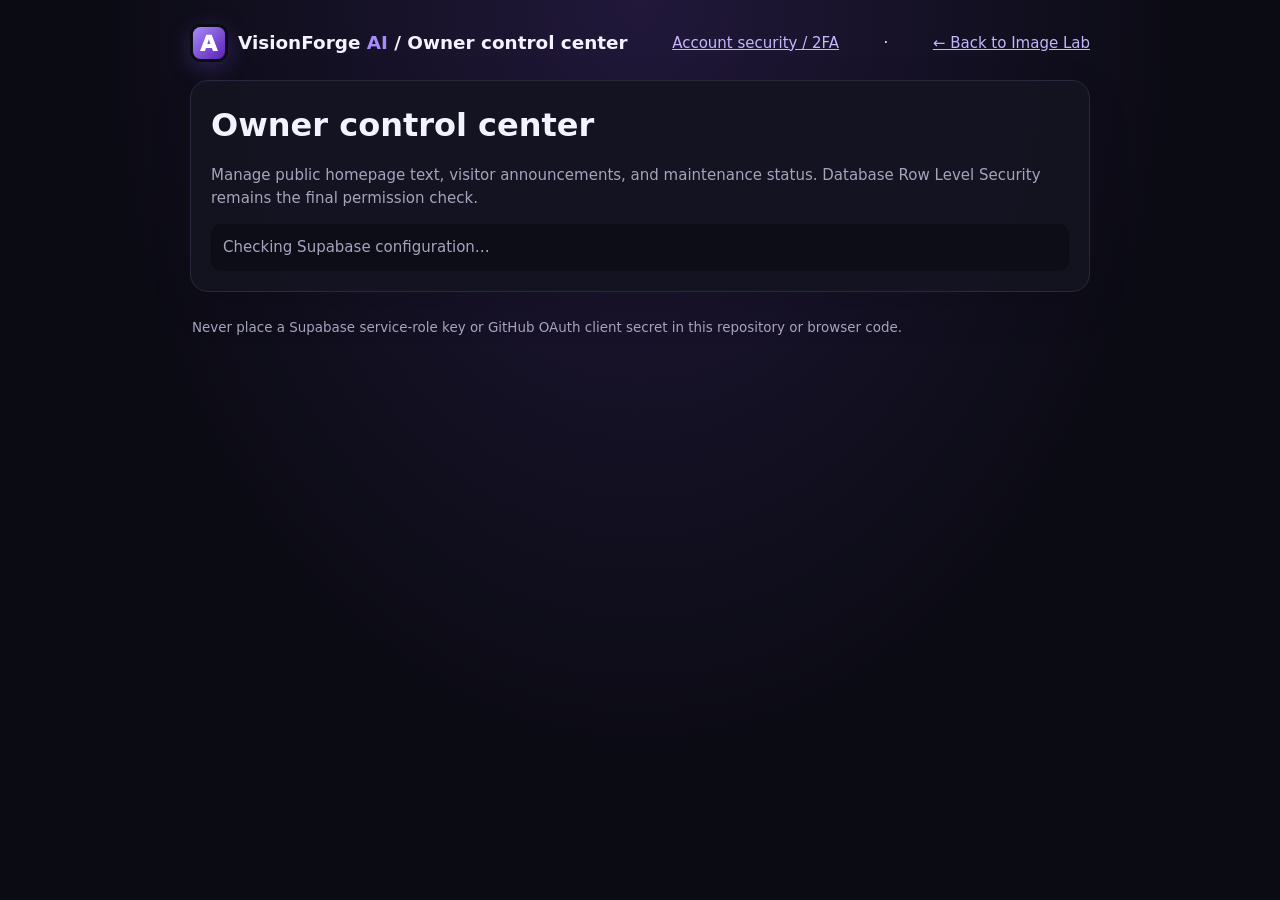
==== commit e710af03: "Keep latest owner controls and apply shared branding" ====
--- a/web-app/admin.html
+++ b/web-app/admin.html
@@ -1,11 +1,11 @@
 <!doctype html>
 <html lang="en"><head>
-<meta charset="utf-8"><meta name="viewport" content="width=device-width,initial-scale=1"><meta name="theme-color" content="#0b0b14"><meta name="robots" content="noindex,nofollow">
+<meta charset="utf-8"><meta name="viewport" content="width=device-width,initial-scale=1"><meta name="theme-color" content="#0b0b14"><link rel="icon" href="./icon.svg" type="image/svg+xml"><meta name="robots" content="noindex,nofollow">
 <title>VisionForge AI · Owner control center</title>
 <style>
-:root{color-scheme:dark;--line:#29283d;--text:#f4f2ff;--muted:#a6a3bd;--purple:#a78bfa;--green:#a3e635}*{box-sizing:border-box}body{margin:0;min-height:100vh;background:radial-gradient(ellipse at top,#21183a 0,#0b0b14 60%);color:var(--text);font:15px/1.5 system-ui,-apple-system,Segoe UI,sans-serif;padding:24px 14px}.shell{max-width:900px;margin:auto}.top,.row{display:flex;justify-content:space-between;align-items:center;gap:12px;flex-wrap:wrap}.top{margin-bottom:18px}.brand{font-size:1.15rem;font-weight:800}.brand span{color:var(--purple)}a{color:#c4b5fd}.card{background:rgba(20,20,33,.95);border:1px solid var(--line);border-radius:18px;padding:20px;margin:14px 0;box-shadow:0 14px 40px #0002}h1{font-size:clamp(1.5rem,4vw,2rem);margin:0 0 8px}h2{font-size:1rem;margin:0 0 14px}.muted{color:var(--muted)}.notice{padding:12px;border-radius:10px;background:#0d0d17;color:var(--muted);overflow-wrap:anywhere}.notice.error{color:#fecaca;border:1px solid #7f1d1d}.notice.ok{color:#d9f99d;border:1px solid #365314}.notice.warn{color:#fde68a;border:1px solid #854d0e}label{display:block;font-weight:650;margin:15px 0 6px}input,textarea{width:100%;border:1px solid #38334e;border-radius:10px;padding:12px;background:#0e0d19;color:var(--text);font:inherit}textarea{min-height:94px;resize:vertical}button{border:1px solid #3a3550;border-radius:11px;background:#201d32;color:var(--text);padding:11px 14px;font:inherit;cursor:pointer;min-height:42px}button.primary{background:linear-gradient(135deg,#8b5cf6,#6d28d9);border:0;font-weight:750}button:disabled{opacity:.5;cursor:not-allowed}.actions{display:flex;gap:9px;flex-wrap:wrap;margin-top:16px}.small,footer{font-size:.84rem}.hidden{display:none!important}input[type=checkbox]{width:auto;accent-color:var(--purple)}.check{display:flex;align-items:center;gap:9px;font-weight:500}.check label{margin:0}.safe{font-size:.84rem;color:#c7e9a2}.grid{display:grid;grid-template-columns:repeat(3,minmax(0,1fr));gap:10px}.metric{padding:14px;border:1px solid var(--line);border-radius:12px;background:#0d0d17;min-width:0}.metric strong{display:block;font-size:1rem;overflow-wrap:anywhere}.metric span{color:var(--muted);font-size:.82rem}footer{color:var(--muted);padding:12px 2px}@media(max-width:560px){.card{padding:15px}body{padding:15px 10px}.grid{grid-template-columns:1fr}}
+:root{color-scheme:dark;--line:#29283d;--text:#f4f2ff;--muted:#a6a3bd;--purple:#a78bfa;--green:#a3e635}*{box-sizing:border-box}body{margin:0;min-height:100vh;background:radial-gradient(ellipse at top,#21183a 0,#0b0b14 60%);color:var(--text);font:15px/1.5 system-ui,-apple-system,Segoe UI,sans-serif;padding:24px 14px}.shell{max-width:900px;margin:auto}.top,.row{display:flex;justify-content:space-between;align-items:center;gap:12px;flex-wrap:wrap}.top{margin-bottom:18px}.brand{display:flex;align-items:center;gap:10px;font-size:1.15rem;font-weight:800}.brand img{width:38px;height:38px;border-radius:11px;object-fit:cover;box-shadow:0 6px 22px #8b5cf644}.brand span{color:var(--purple)}a{color:#c4b5fd}.card{background:rgba(20,20,33,.95);border:1px solid var(--line);border-radius:18px;padding:20px;margin:14px 0;box-shadow:0 14px 40px #0002}h1{font-size:clamp(1.5rem,4vw,2rem);margin:0 0 8px}h2{font-size:1rem;margin:0 0 14px}.muted{color:var(--muted)}.notice{padding:12px;border-radius:10px;background:#0d0d17;color:var(--muted);overflow-wrap:anywhere}.notice.error{color:#fecaca;border:1px solid #7f1d1d}.notice.ok{color:#d9f99d;border:1px solid #365314}.notice.warn{color:#fde68a;border:1px solid #854d0e}label{display:block;font-weight:650;margin:15px 0 6px}input,textarea{width:100%;border:1px solid #38334e;border-radius:10px;padding:12px;background:#0e0d19;color:var(--text);font:inherit}textarea{min-height:94px;resize:vertical}button{border:1px solid #3a3550;border-radius:11px;background:#201d32;color:var(--text);padding:11px 14px;font:inherit;cursor:pointer;min-height:42px}button.primary{background:linear-gradient(135deg,#8b5cf6,#6d28d9);border:0;font-weight:750}button:disabled{opacity:.5;cursor:not-allowed}.actions{display:flex;gap:9px;flex-wrap:wrap;margin-top:16px}.small,footer{font-size:.84rem}.hidden{display:none!important}input[type=checkbox]{width:auto;accent-color:var(--purple)}.check{display:flex;align-items:center;gap:9px;font-weight:500}.check label{margin:0}.safe{font-size:.84rem;color:#c7e9a2}.grid{display:grid;grid-template-columns:repeat(3,minmax(0,1fr));gap:10px}.metric{padding:14px;border:1px solid var(--line);border-radius:12px;background:#0d0d17;min-width:0}.metric strong{display:block;font-size:1rem;overflow-wrap:anywhere}.metric span{color:var(--muted);font-size:.82rem}footer{color:var(--muted);padding:12px 2px}@media(max-width:560px){.card{padding:15px}body{padding:15px 10px}.grid{grid-template-columns:1fr}}
 </style></head><body><main class="shell">
-<div class="top"><div class="brand">VisionForge <span>AI</span> / Owner control center</div><a href="./security.html">Account security / 2FA</a> · <a href="./index.html">← Back to Image Lab</a></div>
+<div class="top"><div class="brand"><img src="./icon.svg" alt="VisionForge AI logo" width="38" height="38"><div>VisionForge <span>AI</span> / Owner control center</div></div><a href="./security.html">Account security / 2FA</a> · <a href="./index.html">← Back to Image Lab</a></div>
 <section class="card"><h1>Owner control center</h1><p class="muted">Manage public homepage text, visitor announcements, and maintenance status. Database Row Level Security remains the final permission check.</p><div id="setup" class="notice">Checking Supabase configuration…</div></section>
 <section id="login-card" class="card hidden"><h2>Sign in to VisionForge AI</h2><p class="muted">Use the shared login page. Owner controls are available only to the authorized GitHub account.</p><div class="actions"><button id="github-login" class="primary">Open shared login page</button></div><p id="login-status" class="notice" role="status" aria-live="polite">Owner access requires the authorized GitHub account.</p></section>
 <section id="editor-card" class="hidden">
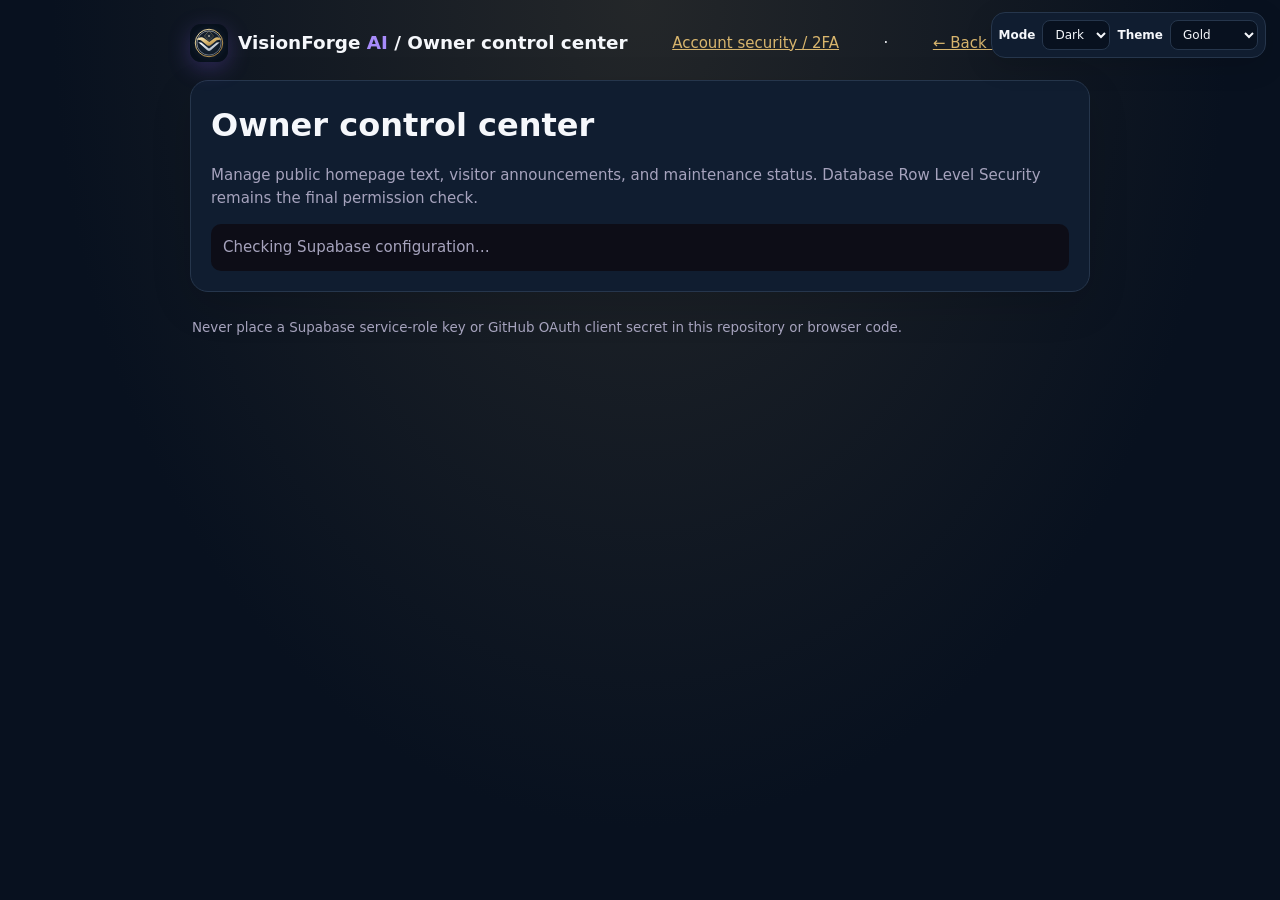
==== commit 4bfb2604: "Apply VisionForge themes and refreshed branding" ====
--- a/web-app/admin.html
+++ b/web-app/admin.html
@@ -4,7 +4,9 @@
 <title>VisionForge AI · Owner control center</title>
 <style>
 :root{color-scheme:dark;--line:#29283d;--text:#f4f2ff;--muted:#a6a3bd;--purple:#a78bfa;--green:#a3e635}*{box-sizing:border-box}body{margin:0;min-height:100vh;background:radial-gradient(ellipse at top,#21183a 0,#0b0b14 60%);color:var(--text);font:15px/1.5 system-ui,-apple-system,Segoe UI,sans-serif;padding:24px 14px}.shell{max-width:900px;margin:auto}.top,.row{display:flex;justify-content:space-between;align-items:center;gap:12px;flex-wrap:wrap}.top{margin-bottom:18px}.brand{display:flex;align-items:center;gap:10px;font-size:1.15rem;font-weight:800}.brand img{width:38px;height:38px;border-radius:11px;object-fit:cover;box-shadow:0 6px 22px #8b5cf644}.brand span{color:var(--purple)}a{color:#c4b5fd}.card{background:rgba(20,20,33,.95);border:1px solid var(--line);border-radius:18px;padding:20px;margin:14px 0;box-shadow:0 14px 40px #0002}h1{font-size:clamp(1.5rem,4vw,2rem);margin:0 0 8px}h2{font-size:1rem;margin:0 0 14px}.muted{color:var(--muted)}.notice{padding:12px;border-radius:10px;background:#0d0d17;color:var(--muted);overflow-wrap:anywhere}.notice.error{color:#fecaca;border:1px solid #7f1d1d}.notice.ok{color:#d9f99d;border:1px solid #365314}.notice.warn{color:#fde68a;border:1px solid #854d0e}label{display:block;font-weight:650;margin:15px 0 6px}input,textarea{width:100%;border:1px solid #38334e;border-radius:10px;padding:12px;background:#0e0d19;color:var(--text);font:inherit}textarea{min-height:94px;resize:vertical}button{border:1px solid #3a3550;border-radius:11px;background:#201d32;color:var(--text);padding:11px 14px;font:inherit;cursor:pointer;min-height:42px}button.primary{background:linear-gradient(135deg,#8b5cf6,#6d28d9);border:0;font-weight:750}button:disabled{opacity:.5;cursor:not-allowed}.actions{display:flex;gap:9px;flex-wrap:wrap;margin-top:16px}.small,footer{font-size:.84rem}.hidden{display:none!important}input[type=checkbox]{width:auto;accent-color:var(--purple)}.check{display:flex;align-items:center;gap:9px;font-weight:500}.check label{margin:0}.safe{font-size:.84rem;color:#c7e9a2}.grid{display:grid;grid-template-columns:repeat(3,minmax(0,1fr));gap:10px}.metric{padding:14px;border:1px solid var(--line);border-radius:12px;background:#0d0d17;min-width:0}.metric strong{display:block;font-size:1rem;overflow-wrap:anywhere}.metric span{color:var(--muted);font-size:.82rem}footer{color:var(--muted);padding:12px 2px}@media(max-width:560px){.card{padding:15px}body{padding:15px 10px}.grid{grid-template-columns:1fr}}
-</style></head><body><main class="shell">
+</style><link rel="stylesheet" href="./theme.css">
+<script src="./theme.js" defer></script>
+</head><body><main class="shell">
 <div class="top"><div class="brand"><img src="./icon.svg" alt="VisionForge AI logo" width="38" height="38"><div>VisionForge <span>AI</span> / Owner control center</div></div><a href="./security.html">Account security / 2FA</a> · <a href="./index.html">← Back to Image Lab</a></div>
 <section class="card"><h1>Owner control center</h1><p class="muted">Manage public homepage text, visitor announcements, and maintenance status. Database Row Level Security remains the final permission check.</p><div id="setup" class="notice">Checking Supabase configuration…</div></section>
 <section id="login-card" class="card hidden"><h2>Sign in to VisionForge AI</h2><p class="muted">Use the shared login page. Owner controls are available only to the authorized GitHub account.</p><div class="actions"><button id="github-login" class="primary">Open shared login page</button></div><p id="login-status" class="notice" role="status" aria-live="polite">Owner access requires the authorized GitHub account.</p></section>
--- a/web-app/theme.css
+++ b/web-app/theme.css
@@ -0,0 +1,23 @@
+:root{--vf-bg:#08111f;--vf-panel:#101d30;--vf-line:#26364c;--vf-text:#f5f7fb;--vf-muted:#a7b4c7;--vf-accent:#d8b56d;--vf-accent-2:#f0dfad;--vf-glow:#d8b56d22;color-scheme:dark}
+:root[data-vf-mode="light"]{--vf-bg:#f4f6fb;--vf-panel:#fff;--vf-line:#d9e0ec;--vf-text:#182235;--vf-muted:#5e6c82;--vf-glow:#64748b14;color-scheme:light}
+:root[data-vf-theme="aurora"]{--vf-accent:#61e6c3;--vf-accent-2:#a9f5e3;--vf-glow:#61e6c322}
+:root[data-vf-theme="violet"]{--vf-accent:#a78bfa;--vf-accent-2:#d8b4fe;--vf-glow:#a78bfa22}
+:root[data-vf-theme="ocean"]{--vf-accent:#60a5fa;--vf-accent-2:#93c5fd;--vf-glow:#60a5fa22}
+:root[data-vf-theme="rose"]{--vf-accent:#fb91b8;--vf-accent-2:#fecdd3;--vf-glow:#fb91b822}
+:root[data-vf-theme="emerald"]{--vf-accent:#86d993;--vf-accent-2:#bbf7d0;--vf-glow:#86d99322}
+:root[data-vf-theme="gold"]{--vf-accent:#d8b56d;--vf-accent-2:#f0dfad;--vf-glow:#d8b56d22}
+html{background:var(--vf-bg)}body{background-color:var(--vf-bg)!important;color:var(--vf-text)!important}
+:root[data-vf-mode="light"] body{background-image:radial-gradient(ellipse at top,#e5eaf5 0,var(--vf-bg) 65%)!important}
+:root[data-vf-mode="dark"] body{background-image:radial-gradient(ellipse at top,var(--vf-glow) 0,var(--vf-bg) 65%)!important}
+.card,.metric,.status,.notice,.canvasbox,.field select,input,textarea,select,.upload,.maintenance-panel,.site-announcement{border-color:var(--vf-line)!important}
+.card,.metric{background-color:var(--vf-panel)!important;color:var(--vf-text)!important}
+a{color:var(--vf-accent)!important}button,.button{background-color:var(--vf-panel);color:var(--vf-text);border-color:var(--vf-line)}
+button.primary{background:linear-gradient(135deg,var(--vf-accent),var(--vf-accent-2))!important;color:#101522!important}
+.logo{background:linear-gradient(135deg,var(--vf-accent),var(--vf-accent-2))!important}
+.tag{border-color:var(--vf-line)!important;color:var(--vf-accent-2)!important}
+:root[data-vf-mode="light"] .card{box-shadow:0 14px 40px #26364c10}
+.vf-theme-tools{position:fixed;z-index:9999;right:14px;top:12px;display:flex;align-items:center;gap:7px;padding:7px;border:1px solid var(--vf-line);border-radius:14px;background:var(--vf-panel);box-shadow:0 8px 28px #0002;font:12px/1.2 system-ui,sans-serif;color:var(--vf-text)}
+.vf-theme-tools label{display:flex;align-items:center;gap:5px;margin:0;font-weight:600}
+.vf-theme-tools select{min-height:30px;padding:5px 8px;border:1px solid var(--vf-line);border-radius:8px;background:var(--vf-bg);color:var(--vf-text);font:inherit}
+@media(max-width:520px){.vf-theme-tools{top:auto;bottom:12px;right:10px;max-width:calc(100vw - 20px)}.vf-theme-tools select{max-width:105px}}
+@media(prefers-reduced-motion:no-preference){.vf-theme-tools,body{transition:background-color .2s,color .2s}}
